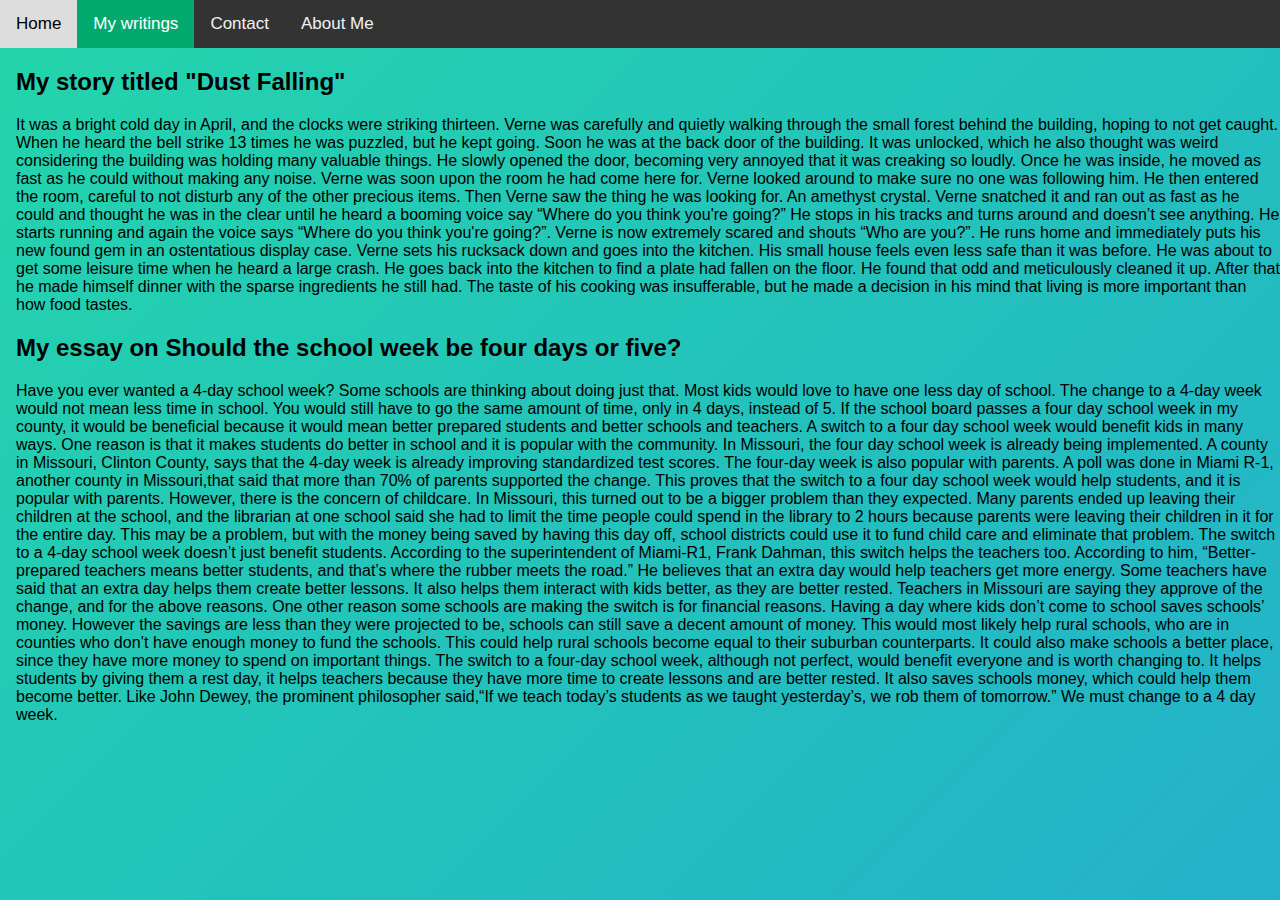
==== Story.html @ 9befb8bd "Add files via upload" ====
<!DOCTYPE html>
<html>

<head>
  <meta charset="utf-8">
  <meta name="viewport" content="width=device-width">
  <title>My portfolio</title>
  <link href="style.css" rel="stylesheet" type="text/css" />
  <meta name="viewport" content="width=device-width, initial-scale=1">
</head>

<body>
  <script src="script.js"></script>
  <script src="https://replit.com/public/js/replit-badge-v2.js" theme="dark" position="bottom-right"></script>

 <!-- Load an icon library to show a hamburger menu (bars) on small screens -->
<link rel="stylesheet" href="https://cdnjs.cloudflare.com/ajax/libs/font-awesome/4.7.0/css/font-awesome.min.css">

<div class="topnav" id="myTopnav">
  <a href="index.html" >Home</a>
  <a href="Story.html"class="active">My writings</a>
  <a href="contact.html">Contact</a>
  <a href="AboutMe.html">About Me</a>
  <a href="javascript:void(0);" class="icon" onclick="myFunction()">
    <i class="fa fa-bars"></i>
  </a>
</div> 

<div style="padding-left:16px">
  <h2>My story titled "Dust Falling"</h2>
  <p>It was a bright cold day in April, and the clocks were striking thirteen. Verne was carefully and quietly walking through the small forest behind the building, hoping to not get caught. When he heard the bell strike 13 times he was puzzled, but he kept going. Soon he was at the back door of the building. It was unlocked, which he also thought was weird considering the building was holding many valuable things. He slowly opened the door, becoming very annoyed that it was creaking so loudly. Once he was inside, he moved as fast as he could without making any noise. Verne was soon upon the room he had come here for. Verne looked around to make sure no one was following him. He then entered the room, careful to not disturb any of the other precious items. Then Verne saw the thing he was looking for. 
    An amethyst crystal. Verne snatched it and ran out as fast as he could and thought he was in the clear until he heard a booming voice say “Where do you think you're going?” He stops in his tracks and turns around and doesn’t see anything. He starts running and again the voice says “Where do you think you're going?”. Verne is now extremely scared and shouts “Who are you?”. He runs home and immediately puts his new found gem in an ostentatious display case. Verne sets his rucksack down and goes into the kitchen. His small house feels even less safe than it was before. He was about to get some leisure time when he heard a large crash. He goes back into the kitchen to find a plate had fallen on the floor. He found that odd and meticulously cleaned it up. 
    After that he made himself dinner with the sparse ingredients he still had. The taste of his cooking was insufferable, but he made a decision in his mind that living is more important than how food tastes.
</p>

  <h2>My essay on Should the school week be four days or five?</h2>


<p>Have you ever wanted a 4-day school week? Some schools are thinking about doing just that. Most kids would love to have one less day of school. The change to a 4-day week would not mean less time in school. You would still have to go the same amount of time, only in 4 days, instead of 5. If the school board passes a four day school week in my county, it would be beneficial because it would mean better prepared students and better schools and teachers. 

A switch to a four day school week would benefit kids in many ways. One reason is that it makes students do better in school and it is popular with the community. In Missouri, the four day school week is already being implemented. A county in Missouri, Clinton County, says that the 4-day week is already improving standardized test scores. The four-day week is also popular with parents. A poll was done in Miami R-1, another county in Missouri,that said that more than 70% of parents supported the change.  This proves that the switch to a four day school week would help students, and it is popular with parents. However, there is the concern of childcare. In Missouri, this turned out to be a bigger problem than they expected. Many parents ended up leaving their children at the school, and the librarian at one school said she had to limit the time people could spend in the library to 2 hours because parents were leaving their children in it for the entire day. This may be a problem, but with the money being saved by having this day off, school districts could use it to fund child care and eliminate that problem.  

The switch to a 4-day school week doesn’t just benefit students. According to the superintendent of Miami-R1, Frank Dahman, this switch helps the teachers too.  According to him, “Better-prepared teachers means better students, and that’s where the rubber meets the road.” He believes that an extra day would help teachers get more energy. Some teachers have said that an extra day helps them create better lessons. It also helps them interact with kids better, as they are better rested. Teachers in Missouri are saying they approve of the change, and for the above reasons. 


One other reason some schools are making the switch is for financial reasons. Having a day where kids don’t come to school saves schools’ money. However the savings are less than they were projected to be, schools can still save a decent amount of money. This would most likely help rural schools, who are in counties who don’t have enough money to fund the schools. This could help rural schools become equal to their suburban counterparts. It could also make schools a better place, since they have more money to spend on important things. 






The switch to a four-day school week, although not perfect, would benefit everyone and is worth changing to. It helps students by giving them a rest day, it helps teachers because they have more time to create lessons and are better rested. It also saves schools money, which could help them become better. Like John Dewey, the prominent philosopher said,“If we teach today’s students as we taught yesterday’s, we rob them of tomorrow.” We must change to a 4 day week. 
</p>

</div>

</body>
</html>
---- style.css ----
html {
  height: 100%;
  width: 100%;
}

body {
  margin: 0;
  font-family: Arial, Helvetica, sans-serif;
}

 /* Add a black background color to the top navigation */
.topnav {
  background-color: #333;
  overflow: hidden;
}

/* Style the links inside the navigation bar */
.topnav a {
  float: left;
  display: block;
  color: #f2f2f2;
  text-align: center;
  padding: 14px 16px;
  text-decoration: none;
  font-size: 17px;
}

/* Change the color of links on hover */
.topnav a:hover {
  background-color: #ddd;
  color: black;
}

/* Add an active class to highlight the current page */
.topnav a.active {
  background-color: #04AA6D;
  color: white;
}

/* Hide the link that should open and close the topnav on small screens */
.topnav .icon {
  display: none;
} 

body {
    margin: 0px;
}



body {
	background: linear-gradient(-45deg, #ee7752, #e73c7e, #23a6d5, #23d5ab);
	background-size: 400% 400%;
	animation: gradient 15s ease infinite;
	height: 100vh;
}

@keyframes gradient {
	0% {
		background-position: 0% 50%;
	}
	50% {
		background-position: 100% 50%;
	}
	100% {
		background-position: 0% 50%;
	}
}
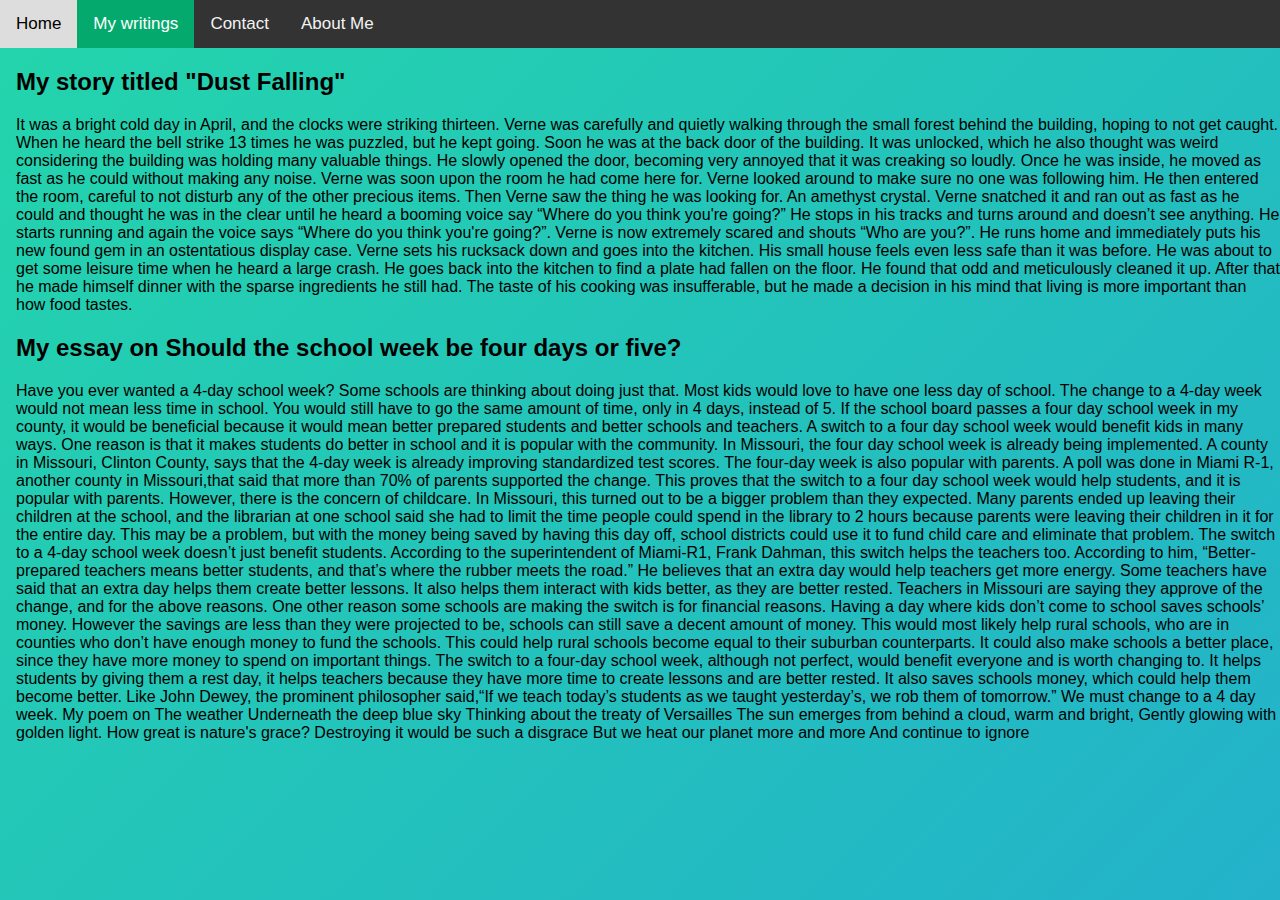
==== commit 00e1867e: "Update Story.html" ====
--- a/Story.html
+++ b/Story.html
@@ -11,7 +11,7 @@
 
 <body>
   <script src="script.js"></script>
-  <script src="https://replit.com/public/js/replit-badge-v2.js" theme="dark" position="bottom-right"></script>
+  
 
  <!-- Load an icon library to show a hamburger menu (bars) on small screens -->
 <link rel="stylesheet" href="https://cdnjs.cloudflare.com/ajax/libs/font-awesome/4.7.0/css/font-awesome.min.css">
@@ -51,9 +51,22 @@
 
 
 The switch to a four-day school week, although not perfect, would benefit everyone and is worth changing to. It helps students by giving them a rest day, it helps teachers because they have more time to create lessons and are better rested. It also saves schools money, which could help them become better. Like John Dewey, the prominent philosopher said,“If we teach today’s students as we taught yesterday’s, we rob them of tomorrow.” We must change to a 4 day week. 
+
+My poem on The weather
+
+Underneath the deep blue sky
+Thinking about the treaty of Versailles
+The sun emerges from behind a cloud, warm and bright,
+Gently glowing with golden light.
+How great is nature's grace?
+Destroying it would be such a disgrace
+But we heat our planet more and more
+And continue to ignore 
+  
+  
 </p>
 
 </div>
 
 </body>
-</html>+</html>
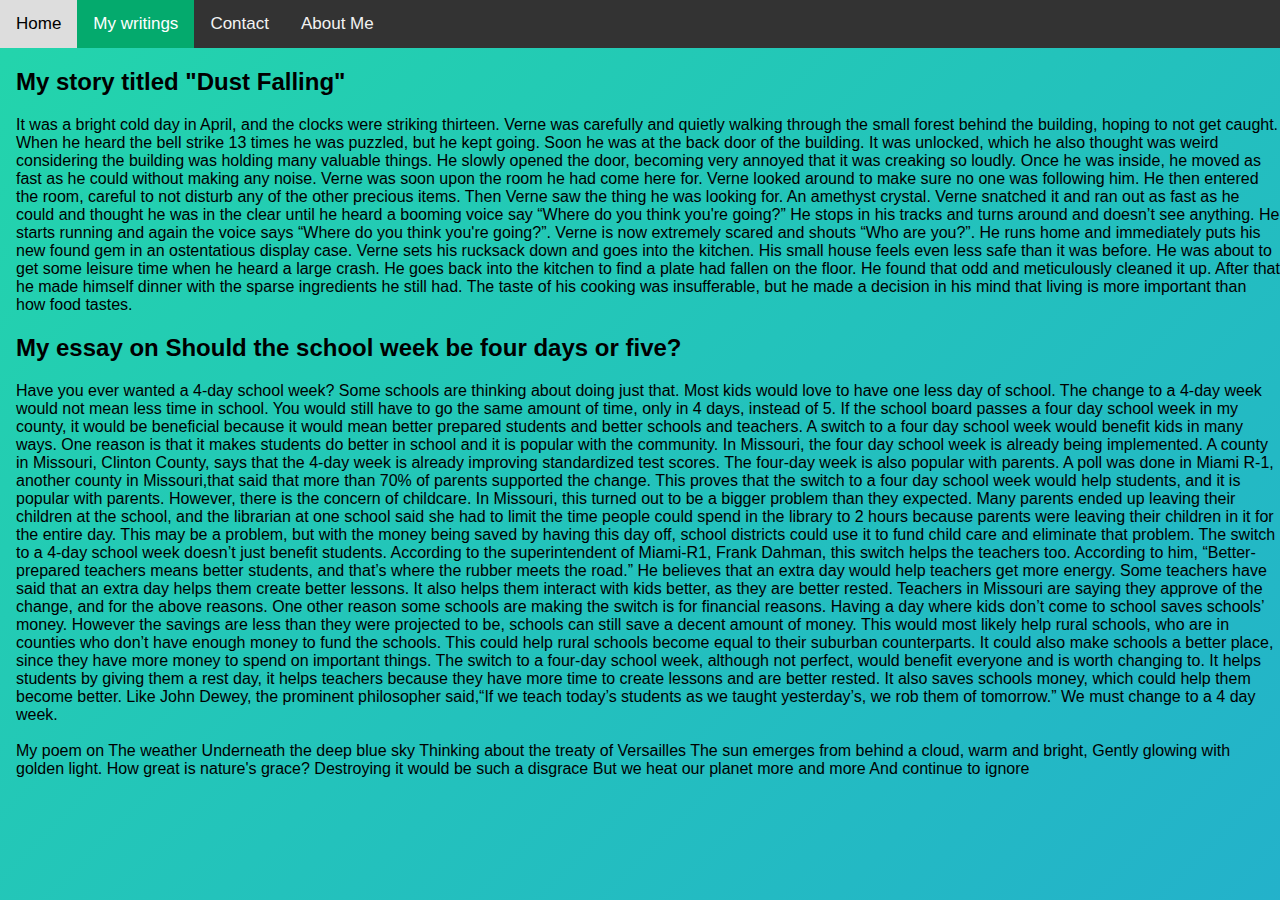
==== commit 494b1d0c: "Update Story.html" ====
--- a/Story.html
+++ b/Story.html
@@ -51,7 +51,7 @@
 
 
 The switch to a four-day school week, although not perfect, would benefit everyone and is worth changing to. It helps students by giving them a rest day, it helps teachers because they have more time to create lessons and are better rested. It also saves schools money, which could help them become better. Like John Dewey, the prominent philosopher said,“If we teach today’s students as we taught yesterday’s, we rob them of tomorrow.” We must change to a 4 day week. 
-
+<br><br>
 My poem on The weather
 
 Underneath the deep blue sky
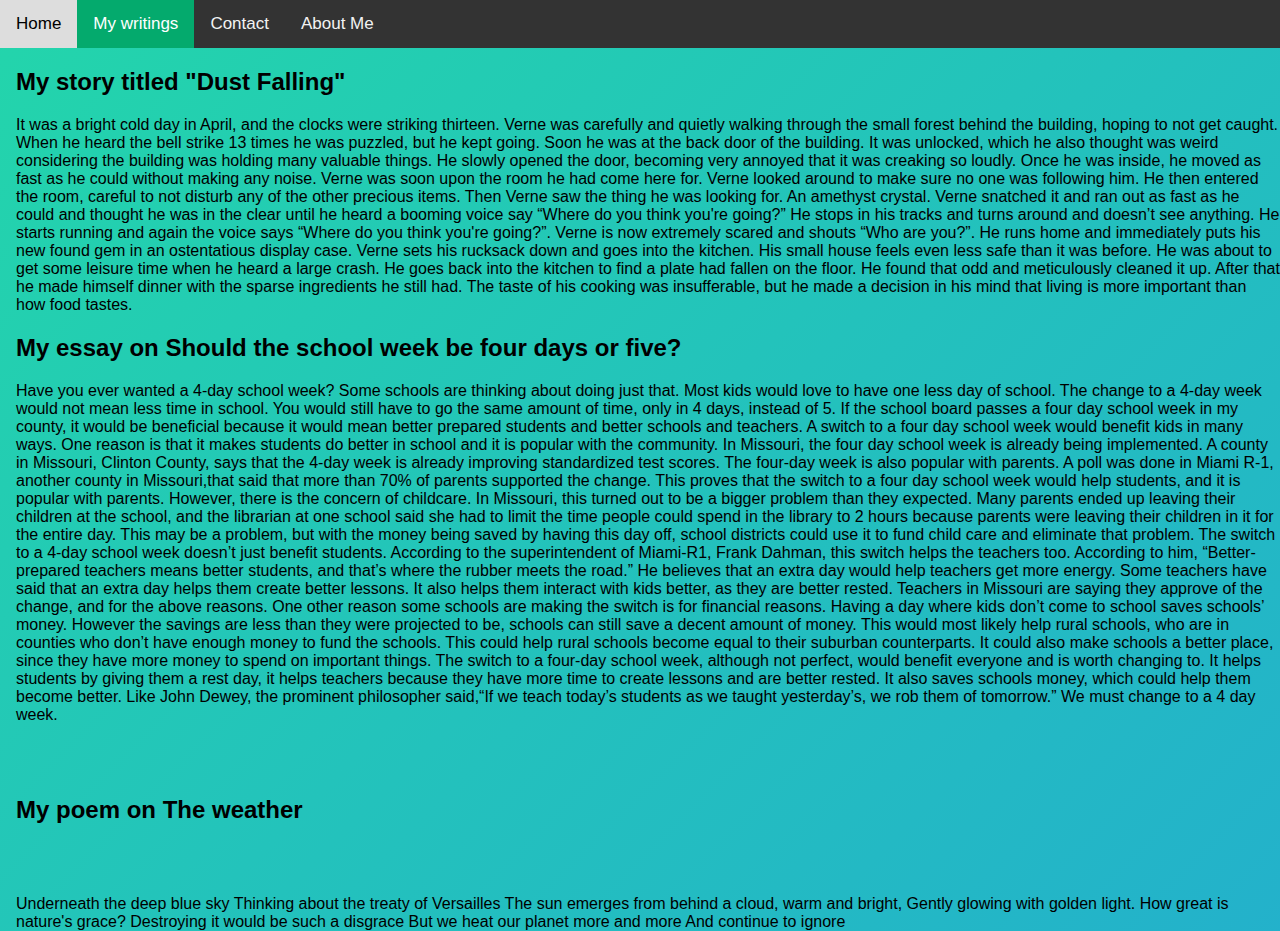
==== commit d61a336a: "Update Story.html" ====
--- a/Story.html
+++ b/Story.html
@@ -51,20 +51,21 @@
 
 
 The switch to a four-day school week, although not perfect, would benefit everyone and is worth changing to. It helps students by giving them a rest day, it helps teachers because they have more time to create lessons and are better rested. It also saves schools money, which could help them become better. Like John Dewey, the prominent philosopher said,“If we teach today’s students as we taught yesterday’s, we rob them of tomorrow.” We must change to a 4 day week. 
+</p>
+  <br><br>
+  <h2>My poem on The weather</h2>
 <br><br>
-My poem on The weather
-
-Underneath the deep blue sky
+<p>Underneath the deep blue sky
 Thinking about the treaty of Versailles
 The sun emerges from behind a cloud, warm and bright,
 Gently glowing with golden light.
 How great is nature's grace?
 Destroying it would be such a disgrace
 But we heat our planet more and more
-And continue to ignore 
+And continue to ignore </p>
   
   
-</p>
+
 
 </div>
 
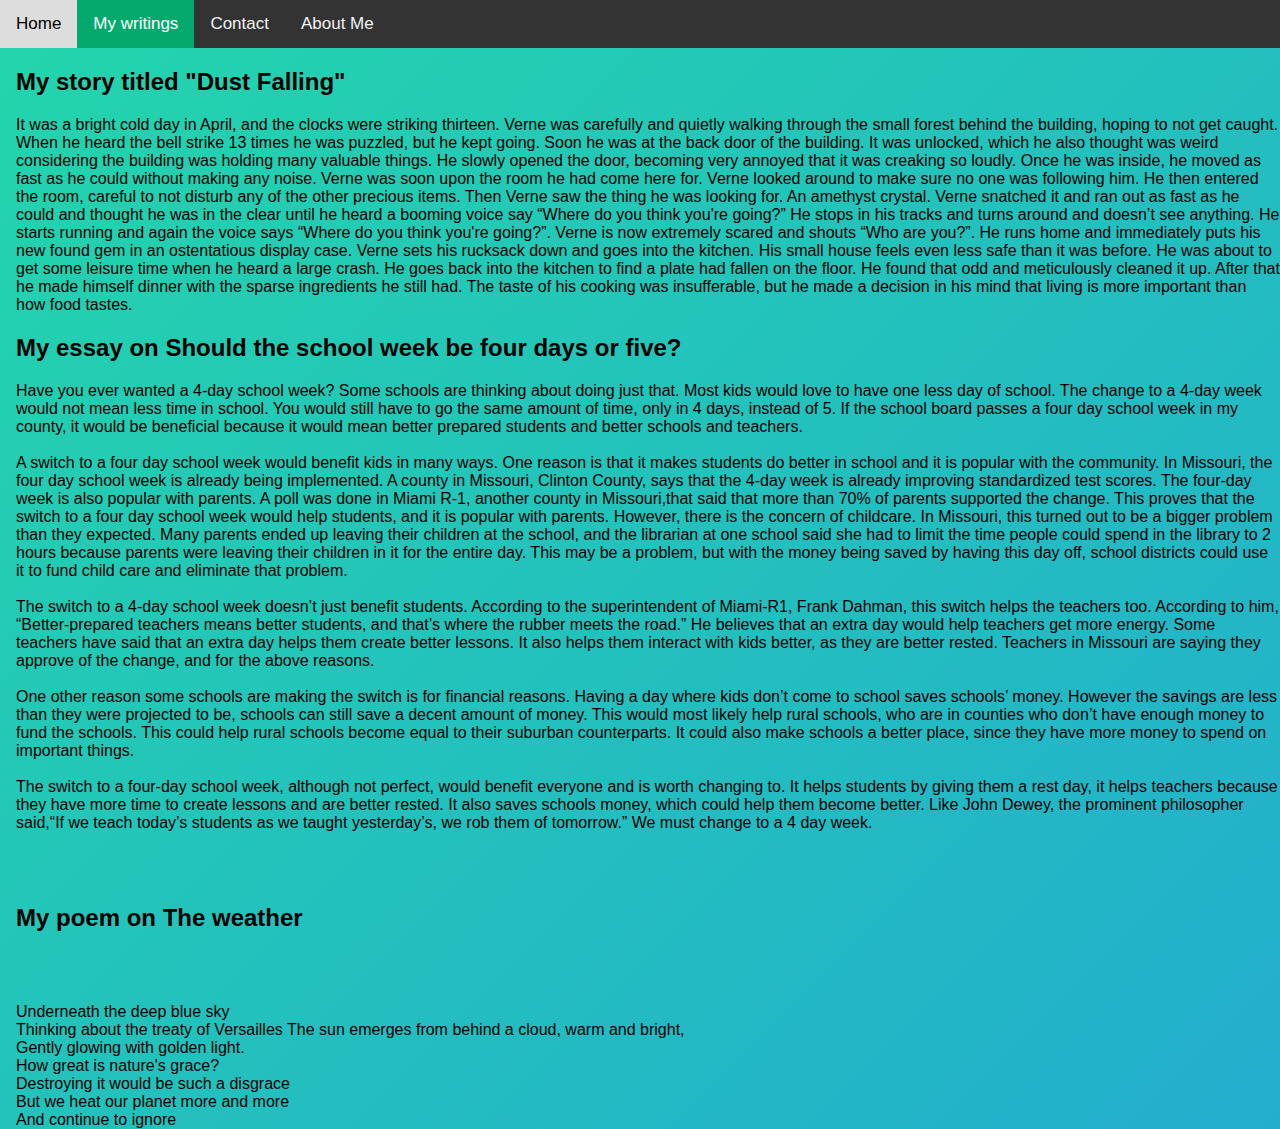
==== commit 83b59427: "Update Story.html" ====
--- a/Story.html
+++ b/Story.html
@@ -36,14 +36,14 @@
   <h2>My essay on Should the school week be four days or five?</h2>
 
 
-<p>Have you ever wanted a 4-day school week? Some schools are thinking about doing just that. Most kids would love to have one less day of school. The change to a 4-day week would not mean less time in school. You would still have to go the same amount of time, only in 4 days, instead of 5. If the school board passes a four day school week in my county, it would be beneficial because it would mean better prepared students and better schools and teachers. 
+<p>Have you ever wanted a 4-day school week? Some schools are thinking about doing just that. Most kids would love to have one less day of school. The change to a 4-day week would not mean less time in school. You would still have to go the same amount of time, only in 4 days, instead of 5. If the school board passes a four day school week in my county, it would be beneficial because it would mean better prepared students and better schools and teachers. <br><br>
 
-A switch to a four day school week would benefit kids in many ways. One reason is that it makes students do better in school and it is popular with the community. In Missouri, the four day school week is already being implemented. A county in Missouri, Clinton County, says that the 4-day week is already improving standardized test scores. The four-day week is also popular with parents. A poll was done in Miami R-1, another county in Missouri,that said that more than 70% of parents supported the change.  This proves that the switch to a four day school week would help students, and it is popular with parents. However, there is the concern of childcare. In Missouri, this turned out to be a bigger problem than they expected. Many parents ended up leaving their children at the school, and the librarian at one school said she had to limit the time people could spend in the library to 2 hours because parents were leaving their children in it for the entire day. This may be a problem, but with the money being saved by having this day off, school districts could use it to fund child care and eliminate that problem.  
+A switch to a four day school week would benefit kids in many ways. One reason is that it makes students do better in school and it is popular with the community. In Missouri, the four day school week is already being implemented. A county in Missouri, Clinton County, says that the 4-day week is already improving standardized test scores. The four-day week is also popular with parents. A poll was done in Miami R-1, another county in Missouri,that said that more than 70% of parents supported the change.  This proves that the switch to a four day school week would help students, and it is popular with parents. However, there is the concern of childcare. In Missouri, this turned out to be a bigger problem than they expected. Many parents ended up leaving their children at the school, and the librarian at one school said she had to limit the time people could spend in the library to 2 hours because parents were leaving their children in it for the entire day. This may be a problem, but with the money being saved by having this day off, school districts could use it to fund child care and eliminate that problem.<br><br>  
 
-The switch to a 4-day school week doesn’t just benefit students. According to the superintendent of Miami-R1, Frank Dahman, this switch helps the teachers too.  According to him, “Better-prepared teachers means better students, and that’s where the rubber meets the road.” He believes that an extra day would help teachers get more energy. Some teachers have said that an extra day helps them create better lessons. It also helps them interact with kids better, as they are better rested. Teachers in Missouri are saying they approve of the change, and for the above reasons. 
+The switch to a 4-day school week doesn’t just benefit students. According to the superintendent of Miami-R1, Frank Dahman, this switch helps the teachers too.  According to him, “Better-prepared teachers means better students, and that’s where the rubber meets the road.” He believes that an extra day would help teachers get more energy. Some teachers have said that an extra day helps them create better lessons. It also helps them interact with kids better, as they are better rested. Teachers in Missouri are saying they approve of the change, and for the above reasons. <br><br>
 
 
-One other reason some schools are making the switch is for financial reasons. Having a day where kids don’t come to school saves schools’ money. However the savings are less than they were projected to be, schools can still save a decent amount of money. This would most likely help rural schools, who are in counties who don’t have enough money to fund the schools. This could help rural schools become equal to their suburban counterparts. It could also make schools a better place, since they have more money to spend on important things. 
+One other reason some schools are making the switch is for financial reasons. Having a day where kids don’t come to school saves schools’ money. However the savings are less than they were projected to be, schools can still save a decent amount of money. This would most likely help rural schools, who are in counties who don’t have enough money to fund the schools. This could help rural schools become equal to their suburban counterparts. It could also make schools a better place, since they have more money to spend on important things. <br><br>
 
 
 
@@ -55,13 +55,13 @@
   <br><br>
   <h2>My poem on The weather</h2>
 <br><br>
-<p>Underneath the deep blue sky
+<p>Underneath the deep blue sky<br>
 Thinking about the treaty of Versailles
-The sun emerges from behind a cloud, warm and bright,
-Gently glowing with golden light.
-How great is nature's grace?
-Destroying it would be such a disgrace
-But we heat our planet more and more
+The sun emerges from behind a cloud, warm and bright,<br>
+Gently glowing with golden light.<br>
+How great is nature's grace?<br>
+Destroying it would be such a disgrace<br>
+But we heat our planet more and more<br>
 And continue to ignore </p>
   
   
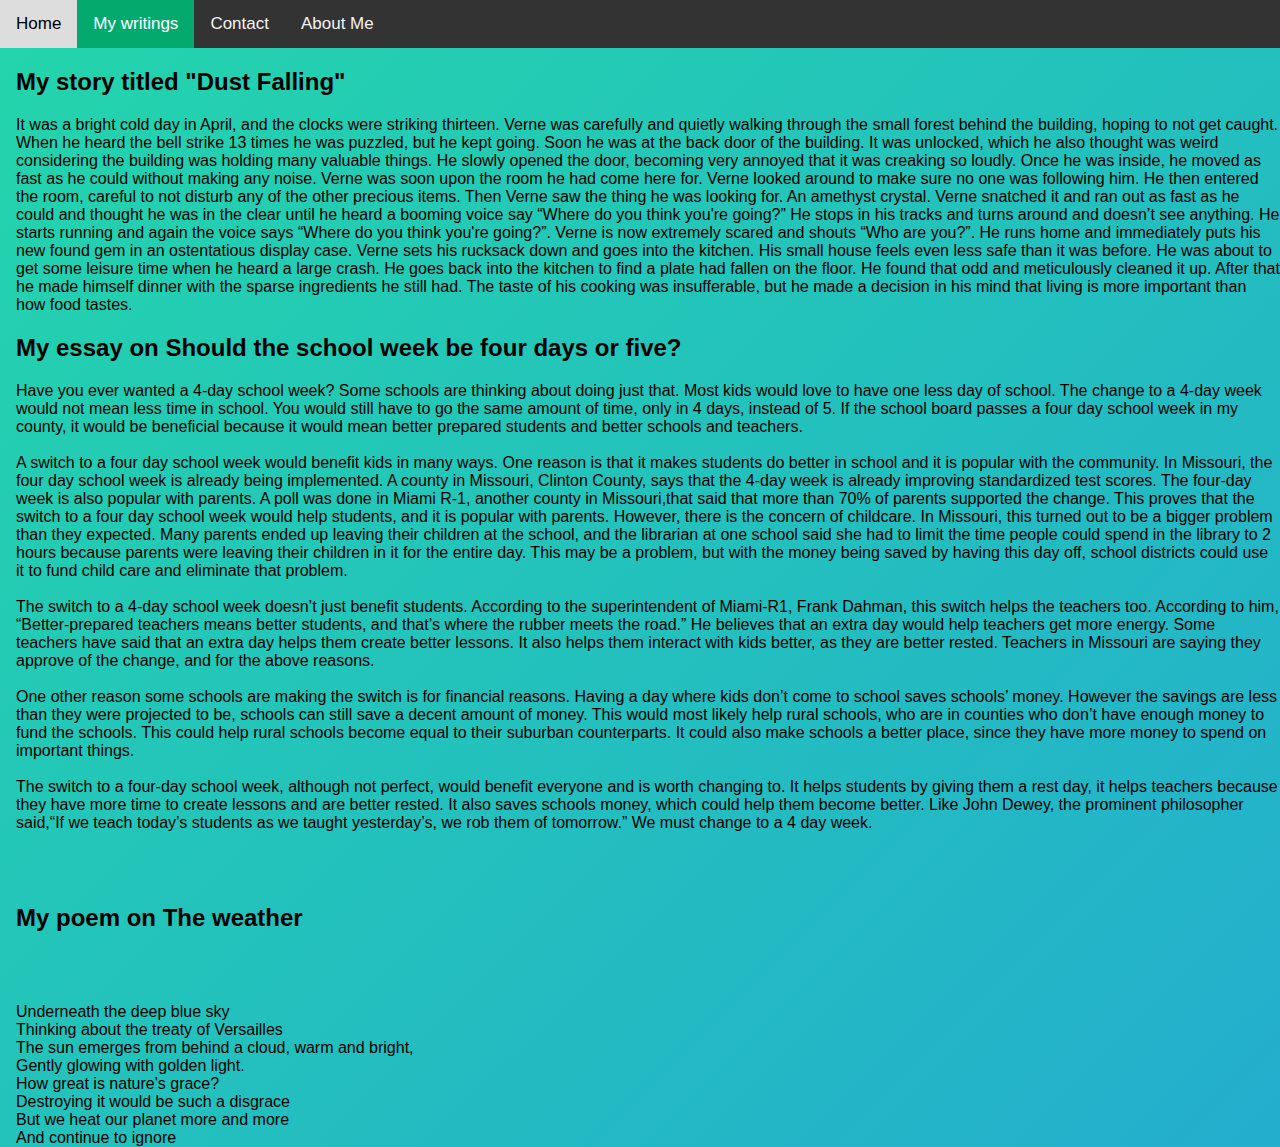
==== commit d9cb8747: "Update Story.html" ====
--- a/Story.html
+++ b/Story.html
@@ -56,7 +56,7 @@
   <h2>My poem on The weather</h2>
 <br><br>
 <p>Underneath the deep blue sky<br>
-Thinking about the treaty of Versailles
+Thinking about the treaty of Versailles<br>
 The sun emerges from behind a cloud, warm and bright,<br>
 Gently glowing with golden light.<br>
 How great is nature's grace?<br>
